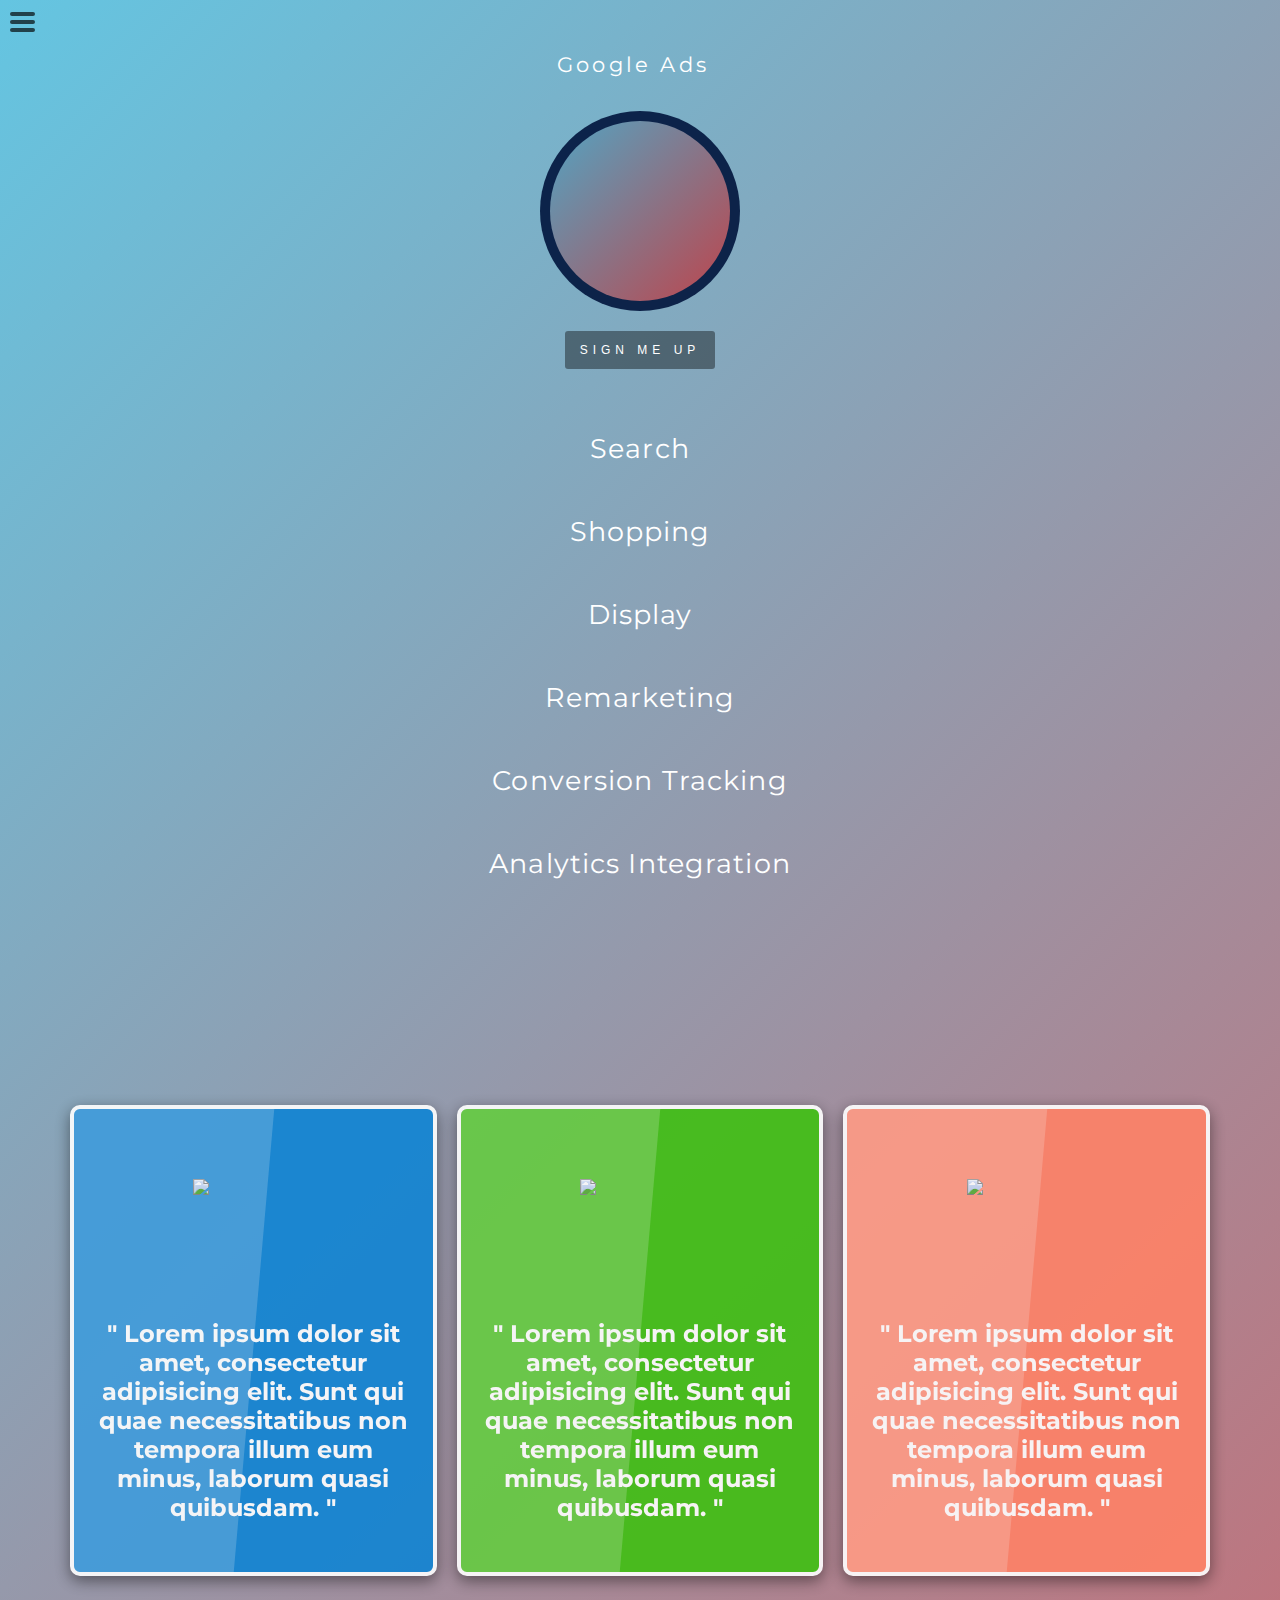
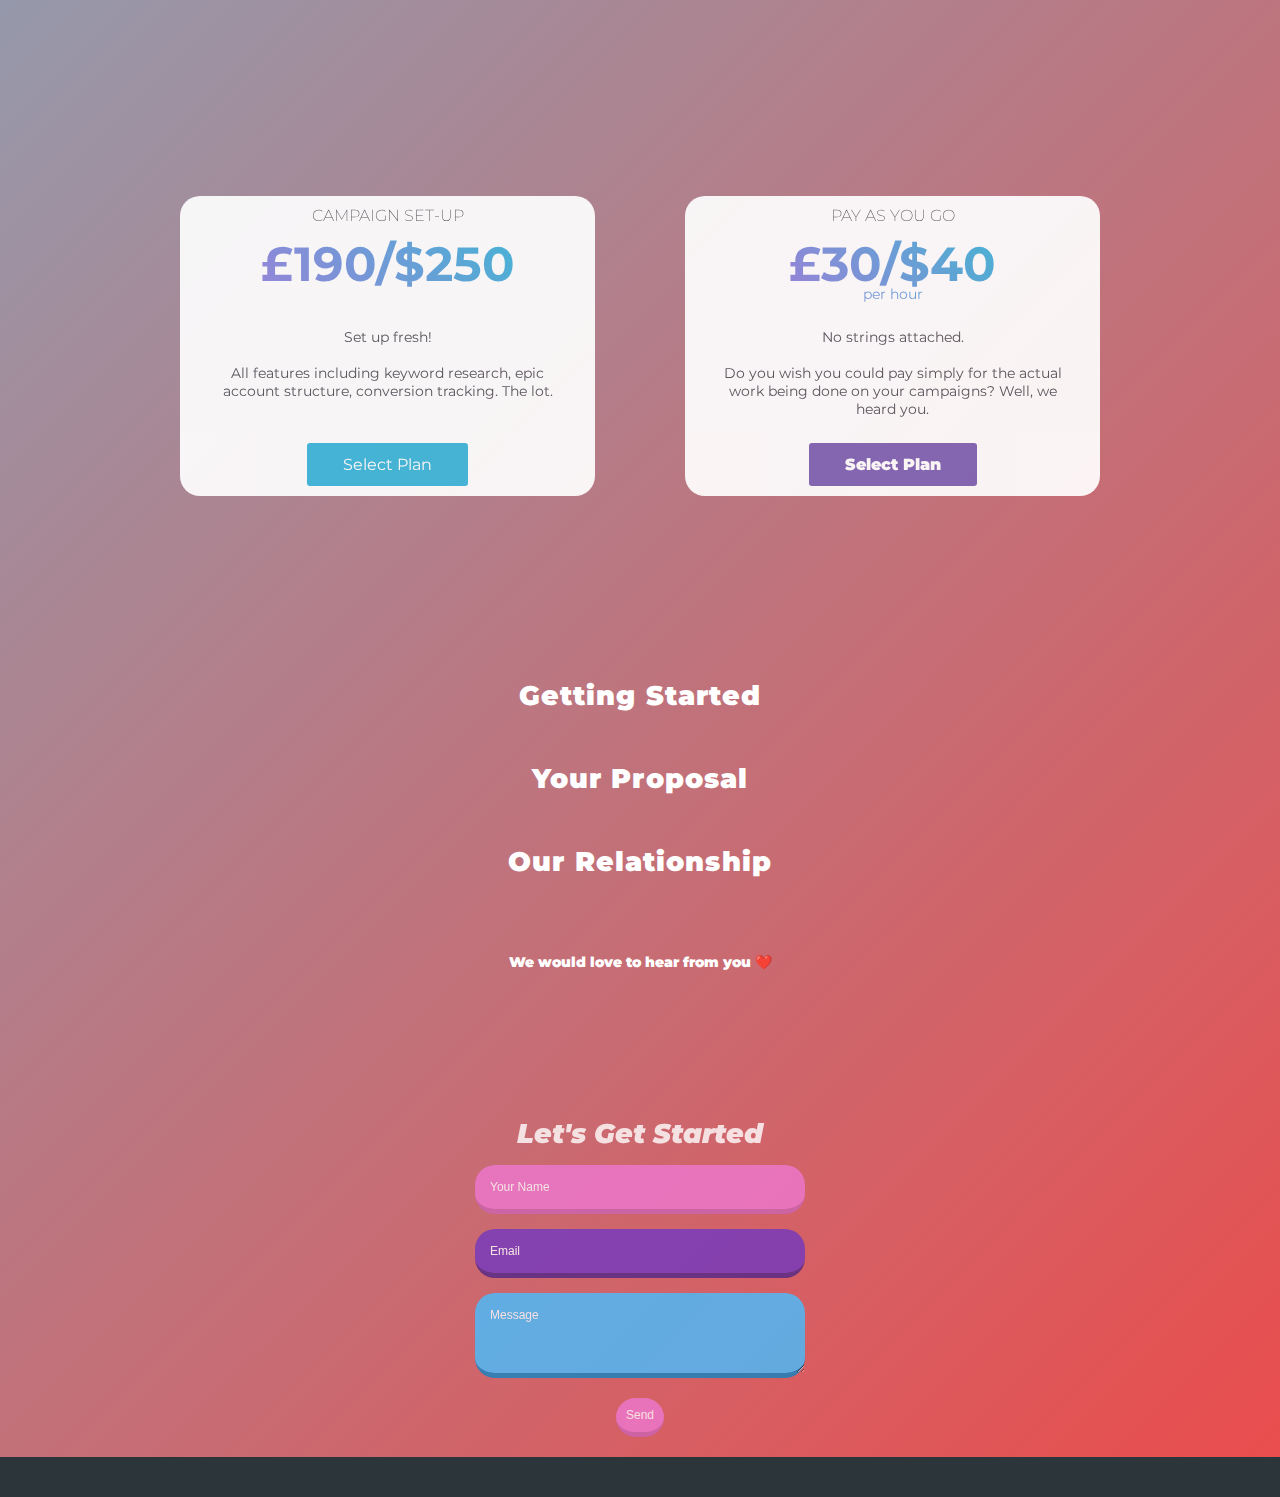
==== googleads.html @ cb69b0f0 "Add files via upload" ====
<!DOCTYPE html>
<html lang="en" >

<head>
  <meta charset="UTF-8">
  <title>Landing Ideas - Google Ads</title>
  
  
  
      <link rel="stylesheet" href="./style.css">

  
</head>

<body>

  <!DOCTYPE html>
<html>
  
<head>
  
  <div class="hero">
    
  </div>
  
  <div class="side_menu">
	<div class="burger_box">
		<div class="menu-icon-container">
			<a href="#" class="menu-icon js-menu_toggle closed">
				<span class="menu-icon_box">
					<span class="menu-icon_line menu-icon_line--1"></span>
					<span class="menu-icon_line menu-icon_line--2"></span>
					<span class="menu-icon_line menu-icon_line--3"></span>
				</span>
			</a>
		</div>
	</div>
	<div class="container">
		<h2 class="menu_title">MENU </h2>
		<ul class="list_load">
			<li class="list_item"><a href="https://codepen.io/JSPPC/full/pmRJZj">Home</a></li>
			<li class="list_item"><a href="https://codepen.io/JSPPC/full/MdYozv">Google</a></li>
			<li class="list_item"><a href="#">Bing</a></li>
			<li class="list_item"><a href="#">Youtube</a></li>
			<li class="list_item"><a href="#">Facebook</a></li>
      <li class="list_item"><a href="#">Instagram</a></li>
      <li class="list_item"><a href="#">*New* Landing Pages</a></li>	
		</ul>
	</div>
</div>
  
  
  
  
</head>
  
<body>
  
<!––Top typing Section––>
  
<div class="container">
 <a name="home"></a>
   <p>Google Ads <span class="typed-text"></span>
    <span class="cursor">&nbsp;          </span> </p>
</div>

<!––Ad Copy CSS––>
  

<div class="copybackground">
 <div class="headline1">
  <div class="headline2">
   <div class="displayurl">
    <div class="description">
    </div>
   </div>
  </div>
 </div>
</div>
 
         
<!––Sign Up Button/Anchor To Contact Form––>
        
<div class="signup">
 <a href="#formwrapper">Sign Me Up  </a>
</div>

          
<!––Services––>  
  
<br>
<br>
  
  <div class="group">
  <li class="icon icon-align-justify"> Search <i class="fa fa-chevron-down"></i></li>
  
  <div class="content">
  <p>Google Ads Search is the bread and butter of the Google advertising package.<br><br> In depth keyword research, custom bid management, captivating copy, ad extensions, audience observations and targeting all come as standard when creating a best in class search programme.<br><br> Search campaigns are there to catch your ideal would-be client at the moment they need you, to drive leads and revenue to your business.</p>
  </div>
</div>
  
  <div class="group">
   <li class="icon icon-shopping-cart"> Shopping <i class="fa fa-chevron-down"></i></li>
 
    <div class="content">
      <p>Google Shopping works from a data feed, getting your products out there and in front of your target audience right as they are looking for it.<br><br> The key to success here is proper data feed management and product page optimisation to make sure your best products are visible to those who would love to make a purchase.</p>
      </div>
  </div>
  
  <div class="group">
  <li class="icon icon-pencil"> Display <i class="fa fa-chevron-down"></i></li>
  
    <div class="content">
      <p>Display is an awesome way to build your brand awareness and warm up traffic.<br><br> Through advanced techniques we can put your ads in front of people actively searching for your services - as well as showing captivating, striking ads to those that otherwise may have gone with your competitor based on search alone.</p>
      </div>
  </div>
  
  <div class="group">
  <li class="icon icon-share"> Remarketing <i class="fa fa-chevron-down"></i></li>
    
    <div class="content">
 <p>Lorem ipsum dolor sit amet, consectetur adipisicing elit. Sunt qui quae necessitatibus non tempora illum eum minus, laborum quasi quibusdam. Lorem ipsum dolor sit amet, consectetur adipisicing elit. Sunt qui quae necessitatibus non tempora illum eum minus, laborum quasi quibusdam.</p>
      </div>
  </div>
  
  <div class="group">
  <li class="icon icon-phone"> Conversion Tracking <i class="fa fa-chevron-down"></i></li>
  
    <div class="content">
 <p>Lorem ipsum dolor sit amet, consectetur adipisicing elit. Sunt qui quae necessitatibus non tempora illum eum minus, laborum quasi quibusdam. Lorem ipsum dolor sit amet, consectetur adipisicing elit. Sunt qui quae necessitatibus non tempora illum eum minus, laborum quasi quibusdam.</p>
      </div>
  </div>
  
  <div class="group">
  <li class="icon icon-signal"> Analytics Integration <i class="fa fa-chevron-down"></i></li>
    
 <div class="content">
   <p>Lorem ipsum dolor sit amet, consectetur adipisicing elit. Sunt qui quae necessitatibus non tempora illum eum minus, laborum quasi quibusdam. Lorem ipsum dolor sit amet, consectetur adipisicing elit. Sunt qui quae necessitatibus non tempora illum eum minus, laborum quasi quibusdam.</p>
      </div>
  </div>
          
<!––Social Proof––>

 
  
  <div class="sproof">
    
  </div>
  
  
  
  
 <!––Testimonials––>

<div class="grid">
  <div class="mycard text-center">
    <div class="content">
      <div class="text">
        <p>Lorem Ipsum is simply dummy text of the printing and typesetting industry. Lorem Ipsum has been the industry's standard dummy text ever since the 1500s.</p>
      </div>
    </div>
    <div class="author">
      <div class="image">
        <img src="https://pbs.twimg.com/profile_images/1006836658577297408/lEUP3rr2_400x400.jpg" class="img-fluid">
      </div>
      <div class="details">
        <h2>" Lorem ipsum dolor sit amet, consectetur adipisicing elit. Sunt qui quae necessitatibus non tempora illum eum minus, laborum quasi quibusdam. "</h2>
      </div>
    </div>
  </div>
  <div class="mycard text-center">
    <div class="content">
      <div class="text">
        <p>Lorem Ipsum is simply dummy text of the printing and typesetting industry. Lorem Ipsum has been the industry's standard dummy text ever since the 1500s.</p>
      </div>
    </div>
    <div class="author">
      <div class="image">
        <img src="https://www.onthedotremovals.co.uk/wp-content/uploads/2014/01/Logo-On-The-Dot-Removals-smaller.png" class="img-fluid">
      </div>
      <div class="details">
        <h2>" Lorem ipsum dolor sit amet, consectetur adipisicing elit. Sunt qui quae necessitatibus non tempora illum eum minus, laborum quasi quibusdam. "</h2>
      </div>
    </div>
  </div>        
  <div class="mycard text-center">
    <div class="content">
      <div class="text">
        <p>Lorem Ipsum is simply dummy text of the printing and typesetting industry. Lorem Ipsum has been the industry's standard dummy text ever since the 1500s.</p>
      </div>
    </div>
    <div class="author">
      <div class="image">
        <img src="https://pbs.twimg.com/profile_images/378800000222258486/8491958a4a887715a35bd219f508addc_400x400.png" class="img-fluid">
      </div>
      <div class="details">
        <h2>" Lorem ipsum dolor sit amet, consectetur adipisicing elit. Sunt qui quae necessitatibus non tempora illum eum minus, laborum quasi quibusdam. "</h2>
      </div>
    </div>
  </div> 
</div> 
 

<!––Product––>  
  
  <div class="product">
    
    <div class="plans">
  <div class="box">
    <div class="title">Campaign Set-Up</div>
    <div class="price fancy-bg">
      £190/$250
    </div>
    <small <br> class="fancy-bg"></small>
    <ul class="features">
      <li><strong>Set up fresh!<br><br>All features including keyword research, epic account structure, conversion tracking. The lot.<br><br></strong></li> 
    </ul>
    <div>
      <a href="#" class="btn btn-default">Select Plan</a>
    </div>
  </div>
  <div class="box">
    <div class="title">PAY AS YOU GO</div>
    <div class="price fancy-bg">
      £30/$40
    </div>
    <small class="fancy-bg">per hour</small>
    <ul class="features">
      <li><strong>No strings attached.<br><br> Do you wish you could pay simply for the actual work being done on your campaigns? Well, we heard you.<strong></li>
    </ul>
    <div>
      <a href="#" class="btn btn-primary">Select Plan</a>
    </div>
  </div>
</div>

</div>
  
  
<div class="sumup"> 
  
  <br>
<br>
  
  <div class="group">
  <li class="icon icon-play"> Getting Started <i class="fa fa-chevron-down"></i></li>
  
  <div class="content">
  <p>Once we have said hello, we will get straight to work - if you have a campaign running already we perform a full audit and present our findings and ideas as a clean and easy to understand .pdf.</p>
  </div>
</div>
  
  <div class="group">
   <li class="icon icon-lightbulb"> Your Proposal <i class="fa fa-chevron-down"></i></li>
 
    <div class="content">
      <p>A proposal based on the amount of time needed to complete optimisations is made - and once agreed your campaign will get treated to a thorough make-over to bring everything in line with best practices and your advertising objectives.</p>
      </div>
  </div>
  
  <div class="group">
  <li class="icon icon-sun"> Our Relationship <i class="fa fa-chevron-down"></i></li>
  
    <div class="content">
      <p>Depending on your industry, and the complexity of the advertising, we will let you know how many hours each month is needed to keep things running like clockwork. This is often somewhere between 2 - 5 hours per month, but will of course vary depending on the scope of the campaigns, how broad the targeting is, and how much is being spent.<br><br> As this is a <i> pay as you go </i> service, you may ask us to spend more or less time as is desired, or tell us to stop altogether. No minimum termination notice is required, so you are free to make the flexible decisions we understand to be <strong> super important to any dynamic business!</strong>   </p>
      </div>
  </div>
  
  
  
  <br><br><b> <small> We would love to hear from you <span class ="hearted" <p> ❤️ <p> </span> </small> <b>
 
  </div>
  
  
  
  
  
  
          
<!––Contact Form––> 
  
  
         
  <div class="formwrapper">
    <a name="formwrapper"></a>  
    </div>
    <form class="form">
      <i class="getintouch icon-envelope">
         Let's Get Started <i class="contact icon-envelope">
      <input type="text" class="name field-in font" placeholder="Your Name"/>
      
      <input type="text" class="email field-in font" placeholder="Email"/>
      
      <textarea class="message field-in font" placeholder="Message"></textarea> 
      
      <button class="submit font" href="#home"> Send </button>
    </form> 
    </i>
      </i>
  </div> 
      
</body>
  
 <!––Footer––>
  
  <footer>
    
    <div class="footer">
      <span class="designby"> <!––Page Created By xxxxxx––> <span>
        <img url="https://upload.wikimedia.org/wikipedia/commons/thumb/c/c7/Google_Ads_logo.svg/822px-Google_Ads_logo.svg.png"</img> 
    </div>
        
         
    
  </div>
  
    

    
  </footer>
  <script src='https://cdnjs.cloudflare.com/ajax/libs/jquery/3.1.1/jquery.min.js'></script>

  

    <script  src="./script.js"></script>




</body>

</html>
---- style.css ----
/* Header Begin */
/* .hero {
  position: absolute;
  top: 0;
  left: 0;
  right: 0;
  height: 1600px;
  background: url("https://coolbackgrounds.io/images/backgrounds/index/sea-edge-79ab30e2.png");
  background-attachment: fixed;
  background-position: center;
  background-repeat: no-repeat;
  background-size: cover;
  opacity: 1;
  z-index: -100;
  
} */
@import url("https://fonts.googleapis.com/css?family=Montserrat");
@import url(//netdna.bootstrapcdn.com/font-awesome/3.2.1/css/font-awesome.css);
@import url("https://fonts.googleapis.com/css?family=Source+Sans+Pro:200,300,400");
.side_menu {
  -webkit-transition: all 300ms ease-in-out;
  transition: all 300ms ease-in-out;
  z-index: 1;
}

/* MENU CONTAINER ----- */
.side_menu {
  background: rgba(0, 20, 60, 0.9);
  border-radius: 0 0 20px 0;
  opacity: 0.7;
  font: montserrat;
  height: auto;
  left: -250px;
  position: fixed;
  top: 0;
  width: 250px;
}

.side_menu .container {
  padding: 0 1em;
}

/* HAMBURGER STYLES ----- */
.burger_box {
  display: block;
  float: right;
  margin-right: -45px;
}

.burger_box a.menu-icon {
  display: inline-block;
  float: none;
  height: 25px;
  padding: 10px;
  opacity: 0.95;
  width: 25px;
  border-radius: 0 0 20px;
  z-index: 100;
}

.burger_box a.menu-icon:hover {
  transform: rotate(360deg);
  -webkit-transition: all 300ms ease-in-out;
  transition: all 300ms ease-out;
}

.burger_box a.menu-icon.opened {
  opacity: 1;
}

.burger_box a.menu-icon.opened {
  background: transparent;
}

.burger_box .menu-icon_box {
  display: inline-block;
  height: 25px;
  position: relative;
  text-align: left;
  width: 25px;
}

.burger_box .menu-icon_line {
  background: black;
  border-radius: 2px;
  display: inline-block;
  height: 4px;
  position: absolute;
  width: 100%;
}

.burger_box .menu-icon_line--1 {
  top: 2px;
}

.burger_box .menu-icon_line--2 {
  top: 10px;
}

.burger_box .menu-icon_line--3 {
  top: 18px;
}

.burger_box .menu-icon_line--1 {
  transition: top 200ms 250ms, transform 200ms;
  -webkit-transition: top 200ms 250ms, -webkit-transform 200ms;
}

.burger_box .menu-icon_line--2 {
  transition: opacity 0ms 300ms;
  -webkit-transition: opacity 0ms 300ms;
}

.burger_box .menu-icon_line--3 {
  transition: top 100ms 300ms, transform 200ms;
  -webkit-transition: top 100ms 300ms, -webkit-transform 200ms;
}

.burger_box .menu-icon.opened .menu-icon_box {
  transform: scale3d(0.9, 0.9, 0.9);
  -webkit-transform: scale3d(0.9, 0.9, 0.9);
}

.burger_box .menu-icon.opened .menu-icon_line {
  background: black;
  top: 10px;
}

.burger_box .menu-icon.opened .menu-icon_line--1 {
  transform: rotate3d(0, 0, 1, 45deg);
  -webkit-transform: rotate3d(0, 0, 1, 45deg);
  transition: top 100ms, transform 200ms 250ms;
  -webkit-transition: top 100ms, -webkit-transform 200ms 250ms;
}

.burger_box .menu-icon.opened .menu-icon_line--2 {
  opacity: 0;
  transition: opacity 200ms;
  -webkit-transition: opacity 200ms;
}

.burger_box .menu-icon.opened .menu-icon_line--3 {
  transform: rotate3d(0, 0, 1, -45deg);
  -webkit-transform: rotate3d(0, 0, 1, -45deg);
  transition: top 200ms, transform 200ms 250ms;
  -webkit-transition: top 200ms, -webkit-transform 200ms 250ms;
}

/* STAGGER LIST ----- */
.list_load {
  display: none;
  list-style: none;
  padding: 0;
}

.list_item {
  margin-left: -20px;
  opacity: 0;
  -webkit-transition: all 200ms ease-in-out;
  transition: all 200ms ease-in-out;
}

.list_item a {
  color: white;
  display: block;
  padding: 5px 10px;
  text-decoration: none;
}

.list_item a:hover {
  background: rgba(255, 255, 255, 0.2);
  opacity: 1;
}

.clientlogin {
  position: absolute;
  top: 15px;
  right: 30px;
  font-size: 15px;
}

a {
  text-decoration: none;
}

/* Header End */
body {
  background: linear-gradient(135deg, #49ddff -20%, #ea4d4d 100%);
  background-repeat: no-repeat;
  padding: 15px 0;
  font-family: 'Montserrat', sans-serif;
  color: white;
}

/* Top typing Section */
.container p {
  font-size: 1.3rem;
  height: 150px;
  padding: 0.5rem;
  font-weight: normal;
  letter-spacing: 0.2rem;
  text-align: center;
}

.container p span.typed-text {
  font-weight: bold;
  color: rgba(0, 20, 60, 0.9);
}

.container p span.cursor {
  display: inline-block;
  margin-left: 0.1rem;
  width: 3px;
  animation: blink 1s infinite;
}

.container p span.cursor.typing {
  animation: none;
}

@keyframes blink {
  0% {
    background-color: rgba(0, 20, 60, 0.9);
  }
  49% {
    background-color: rgba(0, 20, 60, 0.9);
  }
  50% {
    background-color: transparent;
  }
  99% {
    background-color: transparent;
  }
  100% {
    background-color: rgba(0, 20, 60, 0.9);
  }
}
/* Ad Copy CSS */
.copybackground {
  position: relative;
  background: rgba(0, 20, 60, 0.9);
  border-radius: 800px;
  width: 200px;
  height: 200px;
  margin-left: auto;
  margin-right: auto;
  top: -120px;
}
.copybackground:before {
  position: absolute;
  border-radius: 800px;
  content: '';
  opacity: 0.8;
  width: 180px;
  height: 180px;
  top: 10px;
  left: 10px;
  background: linear-gradient(135deg, #49ddff -20%, #ea4d4d 100%);
}

.arrowstem:before {
  position: absolute;
  content: '';
  width: 116px;
  height: 9px;
  background: #00143c;
  top: 130px;
  left: -22px;
  transform: rotate(-27deg);
}

.arrowhead {
  position: absolute;
  border-top: 30px solid transparent;
  border-bottom: 20px solid transparent;
  border-right: 37px solid #00143c;
  top: 85px;
  left: 52px;
  transform: rotate(35deg);
}

.uptrend {
  width: 80px;
  height: 100px;
  border-style: solid;
  border-width: 0 0 0 10px;
  border-color: transparent transparent transparent #00143c;
  border-radius: 100px 0 0 0;
  position: absolute;
  top: -110px;
  left: 5px;
  transform: scaleX(-1);
  transform: rotate(174deg);
}

/* Sign Up Button/Anchor To Contact Form */
.signup {
  position: relative;
  width: 150px;
  margin-top: -100px;
  margin-left: auto;
  margin-right: auto;
  font-size: 12px;
  font-family: 'Roboto', sans-serif;
  color: #FFF;
  text-transform: uppercase;
  text-align: center;
  letter-spacing: 5px;
  background: rgba(0, 0, 0, 0.4);
  padding: 12px 0;
  transition: all .5s ease;
  border-radius: 3px;
  cursor: pointer;
}
.signup a {
  text-decoration: none;
  color: #FFF;
}

.is-active {
  box-shadow: 0 20px 5px -10px rgba(0, 0, 0, 0.4);
  transform: translateY(-1px);
}

/* Services */
.icon {
  font-size: 27px;
  letter-spacing: 0.07rem;
  display: table;
  margin: 0 auto;
  padding: 25px;
  max-width: 320px;
  overflow: hidden;
  transition: all 0.2s ease-in-out 0s;
  cursor: pointer;
}

li:hover {
  color: rgba(0, 20, 60, 0.9);
  cursor: pointer;
}

.content {
  display: none;
  margin: 0 auto;
  width: 82%;
  text-align: center;
  font-size: 18px;
  font-family: 'Montserrat', sans-serif;
}

.innybutton {
  background-image: linear-gradient(135deg, #49ddff -20%, #ea4d4d 100%);
  position: relative;
  padding: 3px;
  display: inline-block;
  border-radius: 7px;
  opacity: 0.7;
}
.innybutton span {
  display: inline-block;
  background: #00143c;
  color: white;
  text-transform: uppercase;
  padding: 0.6rem 1.2rem;
  border-radius: 5px;
  font-weight: 200;
  font-size: 1rem;
}

.innybutton:hover {
  -webkit-transition: all 2000ms ease-in-out;
  transition: all 2000ms ease-in-out;
  background-image: linear-gradient(135deg, #49ddff -20%, #ea4d4d 100%);
  opacity: 1;
}

/* Social Proof */
.sproof {
  position: absolute;
  left: 0;
  right: 0;
  height: 360px;
  padding: 250px auto;
  background: url("http://pluspng.com/img-png/google-png-hd-google-wallpaper-desktop-background-3840.png");
  background-attachment: fixed;
  background-position: center;
  background-repeat: no-repeat;
  background-size: cover;
  opacity: 0;
}

/* Testimonials */
.grid {
  display: grid;
  grid-template-columns: repeat(auto-fill, minmax(300px, 1fr));
  grid-gap: 20px;
  align-items: center;
  width: 100%;
  margin: 200px auto;
}

@media (min-width: 576px) and (max-width: 767.98px) {
  .grid {
    width: 540px;
  }
}
@media (min-width: 768px) and (max-width: 991.98px) {
  .grid {
    width: 720px;
  }
}
@media (min-width: 992px) {
  .grid {
    width: 960px;
  }
}
@media (min-width: 1200px) {
  .grid {
    width: 1140px;
  }
}
.mycard {
  position: relative;
  height: auto;
  padding: 50px 20px;
  background: #ff0;
  opacity: 0.9;
  border-radius: 10px;
  border: 4px solid #fff;
  box-shadow: 0 5px 15px rgba(0, 0, 0, 0.5);
  animation: animate 30s linear infinite reverse;
  overflow: hidden;
}

.mycard:before {
  content: "";
  position: absolute;
  top: 0;
  left: -50%;
  width: 100%;
  height: 100%;
  transform: skewx(-5deg);
  background: rgba(255, 255, 255, 0.2);
}

.mycard:hover {
  opacity: 0.95;
}

.mycard:nth-child(1) {
  background: #0f84d4 url(https://www.transparenttextures.com/patterns/diagmonds.png);
}

.mycard:nth-child(2) {
  background: #3fc012 url(https://www.transparenttextures.com/patterns/diagmonds.png);
}

.mycard:nth-child(3) {
  background: #FF8267 url(https://www.transparenttextures.com/patterns/diagmonds.png);
}

@keyframes animate {
  0% {
    background-position: 0 0;
  }
  100% {
    background-position: 0 -196px;
  }
}
.mycard .image {
  position: relative;
  width: 120px;
  height: 120px;
  margin: 20px auto;
  overflow: hidden;
  z-index: 1;
}

.mycard .image img {
  width: 100%;
  height: auto;
}

.mycard .text {
  position: relative;
  color: #fff;
  font-size: 18px;
  padding-top: 50px;
}

.mycard .text::before {
  content: "\f10d";
  position: absolute;
  top: -30px;
  left: 50%;
  font-family: FontAwesome;
  font-size: 60px;
  color: rgba(255, 255, 255, 0.5);
  transform: translatex(-50%);
}

.mycard .details {
  text-align: center;
}

.mycard .details h2 {
  position: relative;
  color: #fff;
  margin: 0;
  padding: 0;
  font-size: 24px;
  z-index: 1;
}

.mycard .details h2 span {
  font-size: 20px;
}

/* Product */
.plans {
  display: grid;
  grid-template-columns: repeat(auto-fill, minmax(300px, 1fr));
  grid-gap: 50px;
  align-items: center;
  width: 100%;
  margin: auto auto;
}

@media (min-width: 576px) and (max-width: 767.98px) {
  .plans {
    width: 540px;
  }
}
@media (min-width: 768px) and (max-width: 991.98px) {
  .plans {
    width: 720px;
  }
}
@media (min-width: 992px) {
  .plans {
    width: 960px;
  }
}
.box {
  margin: 20px;
  opacity: 0.92;
  background-color: #fff;
  padding: 10px 2%;
  text-align: center;
  width: auto;
  border-radius: 20px;
}

.box:hover {
  opacity: 1;
  cursor: pointer;
}

.title {
  display: block;
  text-transform: uppercase;
  font-size: 16px;
  margin-bottom: 10px;
  color: #53535b;
  font-weight: 200;
}

.price {
  font-size: 48px;
  font-weight: bold;
  display: inline-block;
}

small {
  font-size: 14px;
  display: block;
  margin-top: -8px;
}

.fancy-bg {
  color: #6c9cdd;
  -webkit-text-fill-color: transparent;
  background-image: -webkit-linear-gradient(40deg, #9385de, #3fb7db);
  background-image: -webkit-linear-gradient(transparent, transparent), linear-gradient(50deg, #9385de, #3fb7db);
  -webkit-background-clip: text;
}

.features {
  list-style: none;
  margin: 20px 0;
  padding: 0;
  font-size: 14px;
}

.features li {
  color: #7c8a95;
  font-weight: 200;
  padding: 5px 15px;
}

.features strong {
  color: #53535b;
  font-weight: normal;
}

.btn {
  padding: 12px 36px;
  border-radius: 3px;
  text-decoration: none;
  display: inline-block;
  color: #fff;
}

.btn-default {
  background-color: #3db8db;
}

.btn-primary {
  background-color: #7f64b5;
}

.sumup {
  text-align: center;
  width: auto;
  padding: 30px 30px;
  font-size: 24px;
}

.hearted:hover {
  font-size: 40px;
  cursor: pointer;
  transition: 8s;
}

/* Contact Form */
.formwrapper {
  position: relative;
  height: 100px;
  margin-left: auto;
  margin-right: auto;
}

#formwrapper {
  position: relative;
  top: 100px;
  margin-left: auto;
  margin-right: auto;
}

.font {
  font-size: 12px;
  font-family: Helvetica, sans-serif;
  color: white;
  text-decoration: none;
}

.form {
  text-align: center;
  -webkit-animation: bounce 1.5s infinite;
  -moz-animation: bounce 1.5s infinite;
  animation: bounce 1.5s infinite;
}

.getintouch {
  font-size: 27px;
  opacity: 0.8;
}

.field-in {
  display: block;
  margin: 15px auto;
  padding: 15px;
  border-radius: 20px;
  border: none;
  width: 300px;
  -webkit-transition: all 0.5s ease 0s;
  -moz-transition: all 0.5s ease 0s;
  transition: all 0.5s ease 0s;
}

.name {
  background-color: #EE78D1;
  border-bottom: 5px solid #CB64B2;
}

.name:hover {
  background-color: #db5e98;
  border-bottom: 5px solid #c44681;
}

.name:focus, .email:focus, .message:focus {
  outline: none;
  padding: 15px;
}

.email {
  background-color: #7239C1;
  border-bottom: 5px solid #502789;
}

.email:hover {
  background-color: #5d23af;
  border-bottom: 5px solid #342e8c;
}

.message {
  background-color: #47beff;
  border-bottom: 5px solid #1185C3;
  overflow: hidden;
  height: 50px;
}

.message:hover {
  background-color: #25adf7;
  border-bottom: 5px solid #1477ad;
  height: 150px;
}

.submit {
  border-radius: 20px;
  padding: 10px;
  background-color: #EE78D1;
  border: none;
  border-bottom: 5px solid #CB64B2;
  -webkit-transition: all 0.5s ease 0s;
  -moz-transition: all 0.5s ease 0s;
  transition: all 0.5s ease 0s;
  text-decoration: none;
}

.submit:hover {
  -webkit-transform: translate(0, 4px);
  border-bottom: 2px solid #CB64B2;
  box-shadow: inset 0px 0px 10px 10px #CF5DB2;
  cursor: pointer;
  text-decoration: none;
}

::-webkit-input-placeholder {
  color: white;
}

:-moz-placeholder {
  color: white;
}

::-moz-placeholder {
  color: white;
}

:-ms-input-placeholder {
  color: white;
}

@-webkit-keyframes bounce {
  50% {
    -webkit-transform: translate(0, 8px);
  }
}
@-moz-keyframes bounce {
  50% {
    -moz-transform: translate(0, 8px);
  }
}
@keyframes bounce {
  50% {
    transform: translate(0, 8px);
  }
}
/* Footer */
.footer {
  position: absolute;
  left: 0;
  right: 0;
  height: 40px;
  background: #2C3539;
  margin-top: 20px;
}

.designby {
  font-family: 'Montserrat', sans-serif;
  color: white;
  font-size: 12px;
  display: flex;
  margin-left: 3%;
  margin-top: 1%;
}
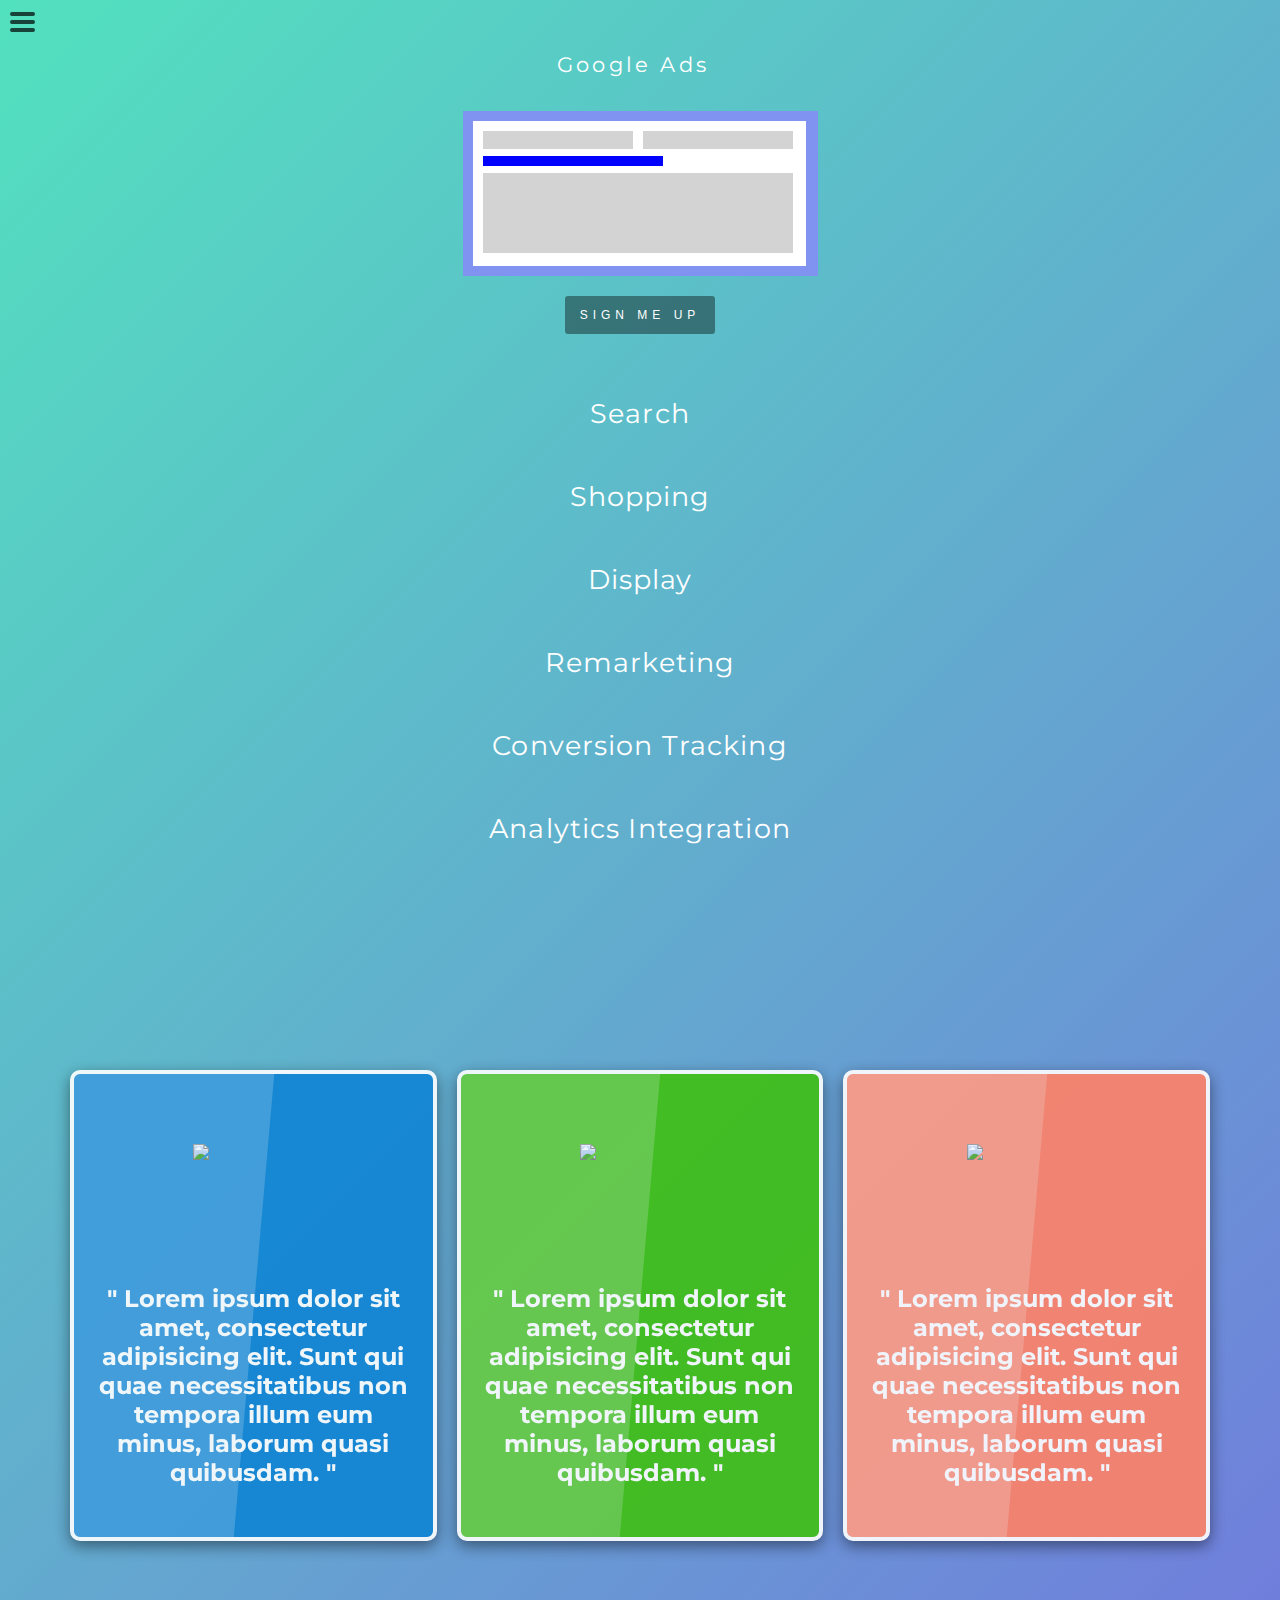
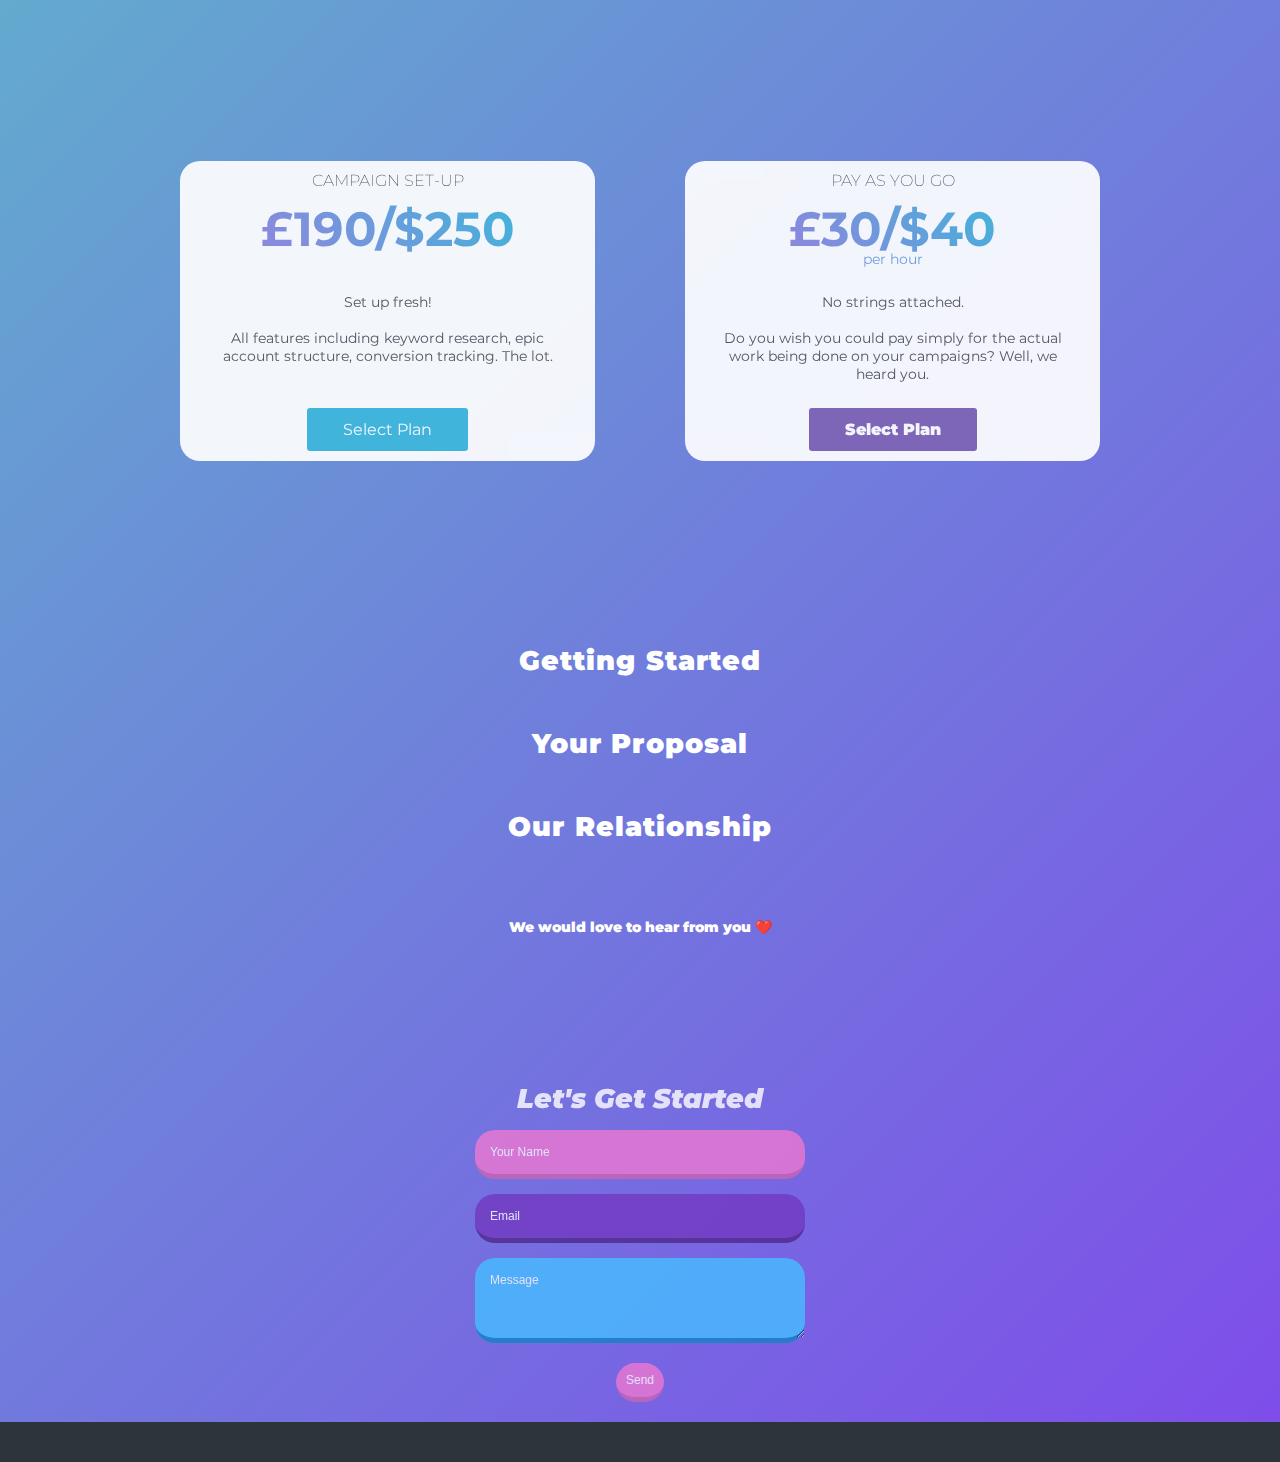
==== commit b4ad77a7: "Update googleads.html" ====
--- a/googleads.html
+++ b/googleads.html
@@ -1,5 +1,6 @@
 <!DOCTYPE html>
 <html lang="en" >
+<link rel="stylesheet" href="googlestyle.css">
 
 <head>
   <meta charset="UTF-8">
--- a/style.css
+++ b/style.css
@@ -1,10 +1,13 @@
 /* Header Begin */
-/* .hero {
+@import url("https://fonts.googleapis.com/css?family=Montserrat");
+@import url(//netdna.bootstrapcdn.com/font-awesome/3.2.1/css/font-awesome.css);
+@import url("https://fonts.googleapis.com/css?family=Source+Sans+Pro:200,300,400");
+.hero {
   position: absolute;
   top: 0;
   left: 0;
   right: 0;
-  height: 1600px;
+  height: 2200px;
   background: url("https://coolbackgrounds.io/images/backgrounds/index/sea-edge-79ab30e2.png");
   background-attachment: fixed;
   background-position: center;
@@ -12,11 +15,8 @@
   background-size: cover;
   opacity: 1;
   z-index: -100;
-  
-} */
-@import url("https://fonts.googleapis.com/css?family=Montserrat");
-@import url(//netdna.bootstrapcdn.com/font-awesome/3.2.1/css/font-awesome.css);
-@import url("https://fonts.googleapis.com/css?family=Source+Sans+Pro:200,300,400");
+}
+
 .side_menu {
   -webkit-transition: all 300ms ease-in-out;
   transition: all 300ms ease-in-out;
@@ -58,18 +58,13 @@
   z-index: 100;
 }
 
-.burger_box a.menu-icon:hover {
-  transform: rotate(360deg);
-  -webkit-transition: all 300ms ease-in-out;
-  transition: all 300ms ease-out;
-}
-
+.burger_box a.menu-icon:hover,
 .burger_box a.menu-icon.opened {
   opacity: 1;
 }
 
 .burger_box a.menu-icon.opened {
-  background: transparent;
+  background: rgba(0, 20, 60, 0.9);
 }
 
 .burger_box .menu-icon_box {
@@ -122,7 +117,7 @@
 }
 
 .burger_box .menu-icon.opened .menu-icon_line {
-  background: black;
+  background: white;
   top: 10px;
 }
 
@@ -172,20 +167,9 @@
   opacity: 1;
 }
 
-.clientlogin {
-  position: absolute;
-  top: 15px;
-  right: 30px;
-  font-size: 15px;
-}
-
-a {
-  text-decoration: none;
-}
-
 /* Header End */
 body {
-  background: linear-gradient(135deg, #49ddff -20%, #ea4d4d 100%);
+  background: linear-gradient(135deg, #49ffb6 -20%, #7f4dea 100%);
   background-repeat: no-repeat;
   padding: 15px 0;
   font-family: 'Montserrat', sans-serif;
@@ -238,59 +222,61 @@
 /* Ad Copy CSS */
 .copybackground {
   position: relative;
-  background: rgba(0, 20, 60, 0.9);
-  border-radius: 800px;
-  width: 200px;
-  height: 200px;
+  background: #8093F1;
+  width: 355px;
+  height: 165px;
   margin-left: auto;
   margin-right: auto;
   top: -120px;
 }
 .copybackground:before {
   position: absolute;
-  border-radius: 800px;
   content: '';
-  opacity: 0.8;
-  width: 180px;
-  height: 180px;
+  width: 333px;
+  height: 145px;
+  background: white;
   top: 10px;
   left: 10px;
-  background: linear-gradient(135deg, #49ddff -20%, #ea4d4d 100%);
-}
-
-.arrowstem:before {
+}
+
+.headline1:before {
   position: absolute;
   content: '';
-  width: 116px;
-  height: 9px;
-  background: #00143c;
-  top: 130px;
-  left: -22px;
-  transform: rotate(-27deg);
-}
-
-.arrowhead {
-  position: absolute;
-  border-top: 30px solid transparent;
-  border-bottom: 20px solid transparent;
-  border-right: 37px solid #00143c;
-  top: 85px;
-  left: 52px;
-  transform: rotate(35deg);
-}
-
-.uptrend {
-  width: 80px;
-  height: 100px;
-  border-style: solid;
-  border-width: 0 0 0 10px;
-  border-color: transparent transparent transparent #00143c;
-  border-radius: 100px 0 0 0;
-  position: absolute;
-  top: -110px;
-  left: 5px;
-  transform: scaleX(-1);
-  transform: rotate(174deg);
+  width: 150px;
+  height: 18px;
+  background: lightgray;
+  top: 20px;
+  left: 20px;
+}
+
+.headline2:before {
+  position: absolute;
+  content: '';
+  width: 150px;
+  height: 18px;
+  background: lightgray;
+  top: 20px;
+  left: 180px;
+}
+
+.displayurl:before {
+  position: absolute;
+  content: '';
+  width: 180px;
+  height: 10px;
+  background: blue;
+  top: 45px;
+  left: 20px;
+}
+
+.description:before {
+  position: absolute;
+  content: '';
+  width: 310px;
+  height: 80px;
+  background: lightgrey;
+  top: 62px;
+  left: 20px;
 }
 
 /* Sign Up Button/Anchor To Contact Form */
@@ -349,32 +335,6 @@
   font-family: 'Montserrat', sans-serif;
 }
 
-.innybutton {
-  background-image: linear-gradient(135deg, #49ddff -20%, #ea4d4d 100%);
-  position: relative;
-  padding: 3px;
-  display: inline-block;
-  border-radius: 7px;
-  opacity: 0.7;
-}
-.innybutton span {
-  display: inline-block;
-  background: #00143c;
-  color: white;
-  text-transform: uppercase;
-  padding: 0.6rem 1.2rem;
-  border-radius: 5px;
-  font-weight: 200;
-  font-size: 1rem;
-}
-
-.innybutton:hover {
-  -webkit-transition: all 2000ms ease-in-out;
-  transition: all 2000ms ease-in-out;
-  background-image: linear-gradient(135deg, #49ddff -20%, #ea4d4d 100%);
-  opacity: 1;
-}
-
 /* Social Proof */
 .sproof {
   position: absolute;
@@ -387,7 +347,7 @@
   background-position: center;
   background-repeat: no-repeat;
   background-size: cover;
-  opacity: 0;
+  opacity: 0.5;
 }
 
 /* Testimonials */
@@ -781,8 +741,7 @@
 .designby {
   font-family: 'Montserrat', sans-serif;
   color: white;
-  font-size: 12px;
   display: flex;
-  margin-left: 3%;
+  margin-left: 10%;
   margin-top: 1%;
 }
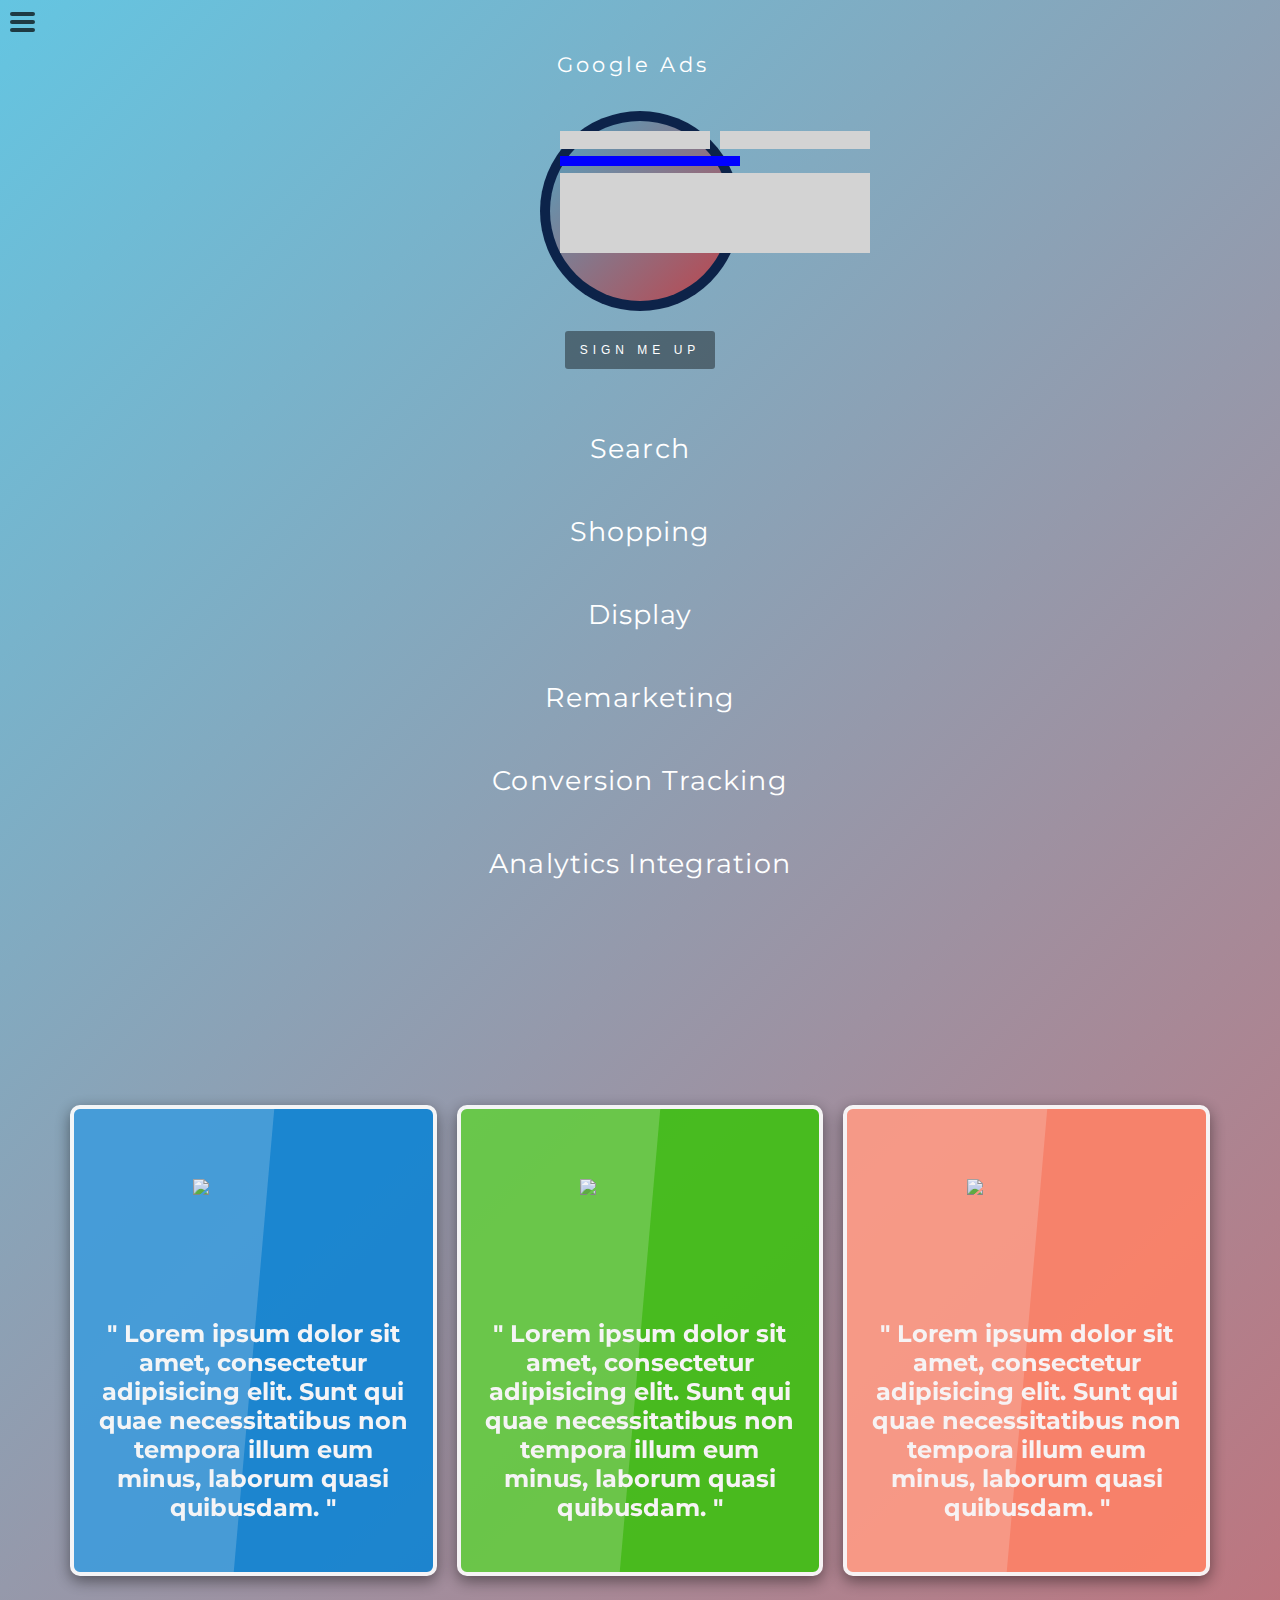
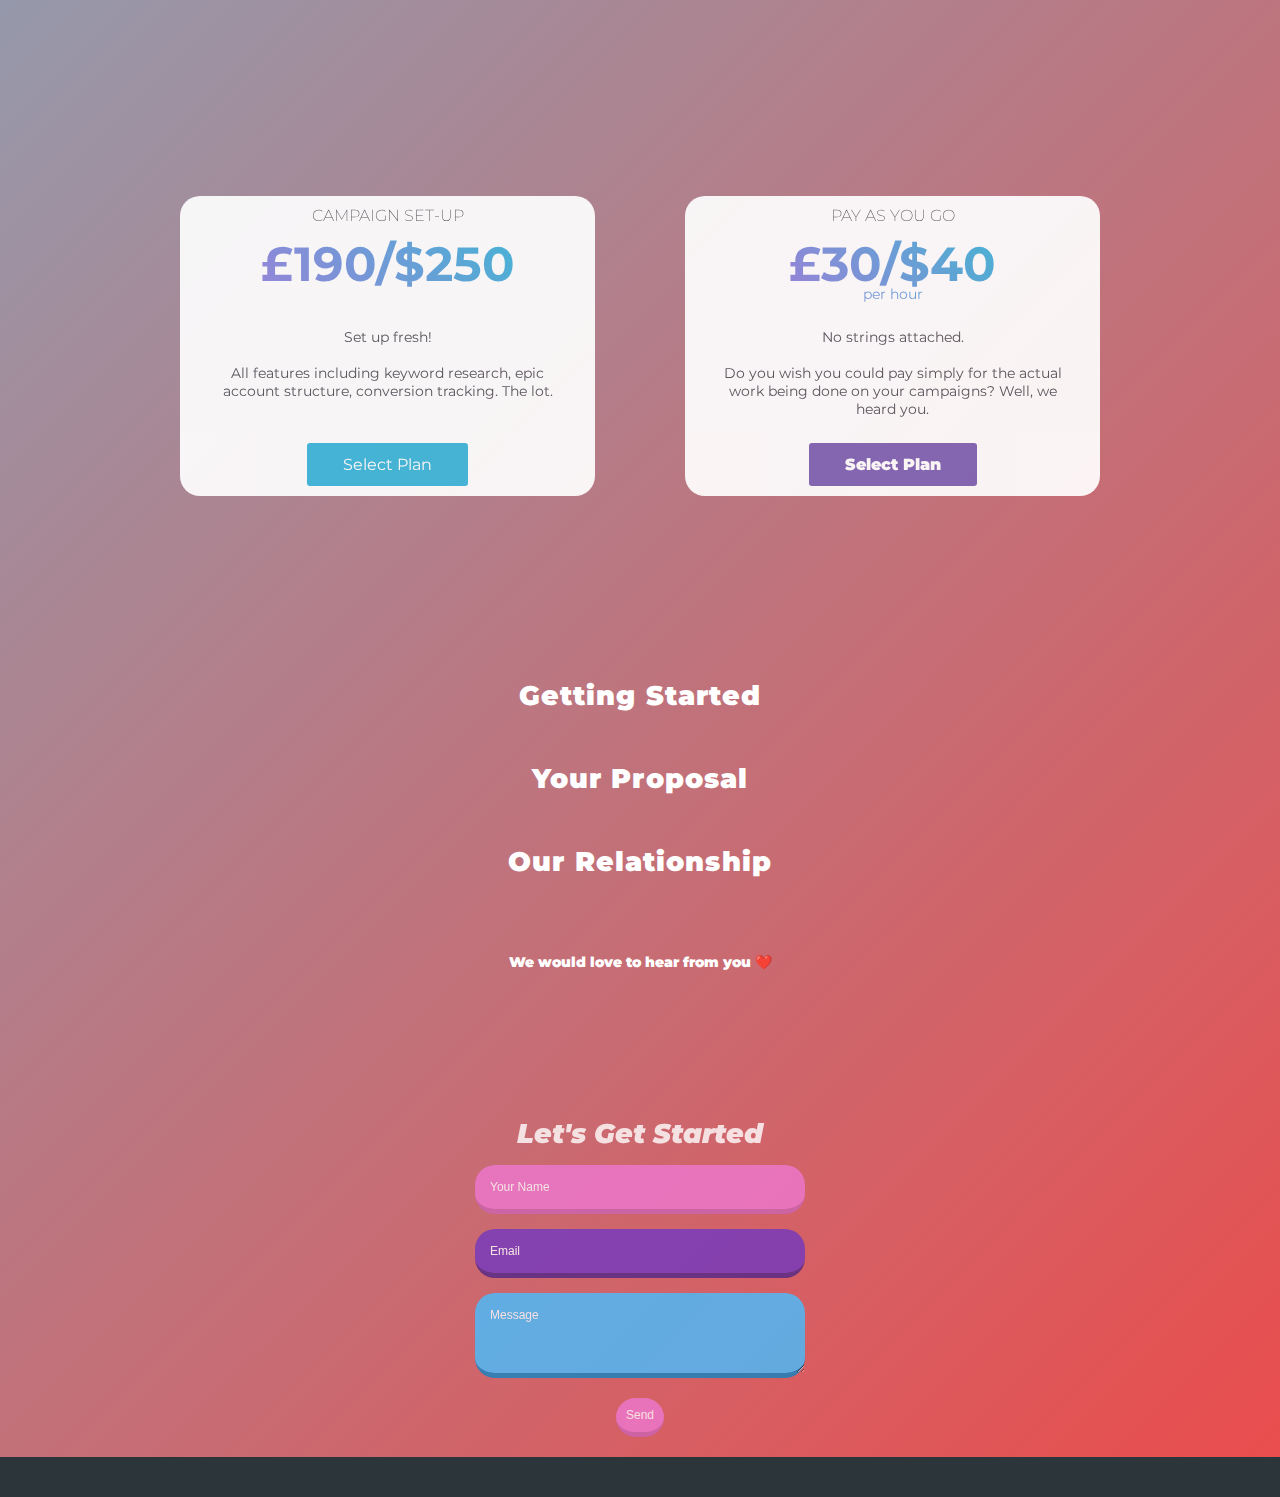
==== commit 4411ec22: "Update googleads.html" ====
--- a/googleads.html
+++ b/googleads.html
@@ -1,6 +1,6 @@
 <!DOCTYPE html>
 <html lang="en" >
-<link rel="stylesheet" href="googlestyle.css">
+<link rel="stylesheet" href="googlestyle.css"/>
 
 <head>
   <meta charset="UTF-8">
--- a/googlestyle.css
+++ b/googlestyle.css
@@ -0,0 +1,747 @@
+/* Header Begin */
+@import url("https://fonts.googleapis.com/css?family=Montserrat");
+@import url(//netdna.bootstrapcdn.com/font-awesome/3.2.1/css/font-awesome.css);
+@import url("https://fonts.googleapis.com/css?family=Source+Sans+Pro:200,300,400");
+.hero {
+  position: absolute;
+  top: 0;
+  left: 0;
+  right: 0;
+  height: 2200px;
+  background: url("https://coolbackgrounds.io/images/backgrounds/index/sea-edge-79ab30e2.png");
+  background-attachment: fixed;
+  background-position: center;
+  background-repeat: no-repeat;
+  background-size: cover;
+  opacity: 1;
+  z-index: -100;
+}
+
+.side_menu {
+  -webkit-transition: all 300ms ease-in-out;
+  transition: all 300ms ease-in-out;
+  z-index: 1;
+}
+
+/* MENU CONTAINER ----- */
+.side_menu {
+  background: rgba(0, 20, 60, 0.9);
+  border-radius: 0 0 20px 0;
+  opacity: 0.7;
+  font: montserrat;
+  height: auto;
+  left: -250px;
+  position: fixed;
+  top: 0;
+  width: 250px;
+}
+
+.side_menu .container {
+  padding: 0 1em;
+}
+
+/* HAMBURGER STYLES ----- */
+.burger_box {
+  display: block;
+  float: right;
+  margin-right: -45px;
+}
+
+.burger_box a.menu-icon {
+  display: inline-block;
+  float: none;
+  height: 25px;
+  padding: 10px;
+  opacity: 0.95;
+  width: 25px;
+  border-radius: 0 0 20px;
+  z-index: 100;
+}
+
+.burger_box a.menu-icon:hover,
+.burger_box a.menu-icon.opened {
+  opacity: 1;
+}
+
+.burger_box a.menu-icon.opened {
+  background: rgba(0, 20, 60, 0.9);
+}
+
+.burger_box .menu-icon_box {
+  display: inline-block;
+  height: 25px;
+  position: relative;
+  text-align: left;
+  width: 25px;
+}
+
+.burger_box .menu-icon_line {
+  background: black;
+  border-radius: 2px;
+  display: inline-block;
+  height: 4px;
+  position: absolute;
+  width: 100%;
+}
+
+.burger_box .menu-icon_line--1 {
+  top: 2px;
+}
+
+.burger_box .menu-icon_line--2 {
+  top: 10px;
+}
+
+.burger_box .menu-icon_line--3 {
+  top: 18px;
+}
+
+.burger_box .menu-icon_line--1 {
+  transition: top 200ms 250ms, transform 200ms;
+  -webkit-transition: top 200ms 250ms, -webkit-transform 200ms;
+}
+
+.burger_box .menu-icon_line--2 {
+  transition: opacity 0ms 300ms;
+  -webkit-transition: opacity 0ms 300ms;
+}
+
+.burger_box .menu-icon_line--3 {
+  transition: top 100ms 300ms, transform 200ms;
+  -webkit-transition: top 100ms 300ms, -webkit-transform 200ms;
+}
+
+.burger_box .menu-icon.opened .menu-icon_box {
+  transform: scale3d(0.9, 0.9, 0.9);
+  -webkit-transform: scale3d(0.9, 0.9, 0.9);
+}
+
+.burger_box .menu-icon.opened .menu-icon_line {
+  background: white;
+  top: 10px;
+}
+
+.burger_box .menu-icon.opened .menu-icon_line--1 {
+  transform: rotate3d(0, 0, 1, 45deg);
+  -webkit-transform: rotate3d(0, 0, 1, 45deg);
+  transition: top 100ms, transform 200ms 250ms;
+  -webkit-transition: top 100ms, -webkit-transform 200ms 250ms;
+}
+
+.burger_box .menu-icon.opened .menu-icon_line--2 {
+  opacity: 0;
+  transition: opacity 200ms;
+  -webkit-transition: opacity 200ms;
+}
+
+.burger_box .menu-icon.opened .menu-icon_line--3 {
+  transform: rotate3d(0, 0, 1, -45deg);
+  -webkit-transform: rotate3d(0, 0, 1, -45deg);
+  transition: top 200ms, transform 200ms 250ms;
+  -webkit-transition: top 200ms, -webkit-transform 200ms 250ms;
+}
+
+/* STAGGER LIST ----- */
+.list_load {
+  display: none;
+  list-style: none;
+  padding: 0;
+}
+
+.list_item {
+  margin-left: -20px;
+  opacity: 0;
+  -webkit-transition: all 200ms ease-in-out;
+  transition: all 200ms ease-in-out;
+}
+
+.list_item a {
+  color: white;
+  display: block;
+  padding: 5px 10px;
+  text-decoration: none;
+}
+
+.list_item a:hover {
+  background: rgba(255, 255, 255, 0.2);
+  opacity: 1;
+}
+
+/* Header End */
+body {
+  background: linear-gradient(135deg, #49ffb6 -20%, #7f4dea 100%);
+  background-repeat: no-repeat;
+  padding: 15px 0;
+  font-family: 'Montserrat', sans-serif;
+  color: white;
+}
+
+/* Top typing Section */
+.container p {
+  font-size: 1.3rem;
+  height: 150px;
+  padding: 0.5rem;
+  font-weight: normal;
+  letter-spacing: 0.2rem;
+  text-align: center;
+}
+
+.container p span.typed-text {
+  font-weight: bold;
+  color: rgba(0, 20, 60, 0.9);
+}
+
+.container p span.cursor {
+  display: inline-block;
+  margin-left: 0.1rem;
+  width: 3px;
+  animation: blink 1s infinite;
+}
+
+.container p span.cursor.typing {
+  animation: none;
+}
+
+@keyframes blink {
+  0% {
+    background-color: rgba(0, 20, 60, 0.9);
+  }
+  49% {
+    background-color: rgba(0, 20, 60, 0.9);
+  }
+  50% {
+    background-color: transparent;
+  }
+  99% {
+    background-color: transparent;
+  }
+  100% {
+    background-color: rgba(0, 20, 60, 0.9);
+  }
+}
+/* Ad Copy CSS */
+.copybackground {
+  position: relative;
+  background: #8093F1;
+  width: 355px;
+  height: 165px;
+  margin-left: auto;
+  margin-right: auto;
+  top: -120px;
+}
+.copybackground:before {
+  position: absolute;
+  content: '';
+  width: 333px;
+  height: 145px;
+  background: white;
+  top: 10px;
+  left: 10px;
+}
+
+.headline1:before {
+  position: absolute;
+  content: '';
+  width: 150px;
+  height: 18px;
+  background: lightgray;
+  top: 20px;
+  left: 20px;
+}
+
+.headline2:before {
+  position: absolute;
+  content: '';
+  width: 150px;
+  height: 18px;
+  background: lightgray;
+  top: 20px;
+  left: 180px;
+}
+
+.displayurl:before {
+  position: absolute;
+  content: '';
+  width: 180px;
+  height: 10px;
+  background: blue;
+  top: 45px;
+  left: 20px;
+}
+
+.description:before {
+  position: absolute;
+  content: '';
+  width: 310px;
+  height: 80px;
+  background: lightgrey;
+  top: 62px;
+  left: 20px;
+}
+
+/* Sign Up Button/Anchor To Contact Form */
+.signup {
+  position: relative;
+  width: 150px;
+  margin-top: -100px;
+  margin-left: auto;
+  margin-right: auto;
+  font-size: 12px;
+  font-family: 'Roboto', sans-serif;
+  color: #FFF;
+  text-transform: uppercase;
+  text-align: center;
+  letter-spacing: 5px;
+  background: rgba(0, 0, 0, 0.4);
+  padding: 12px 0;
+  transition: all .5s ease;
+  border-radius: 3px;
+  cursor: pointer;
+}
+.signup a {
+  text-decoration: none;
+  color: #FFF;
+}
+
+.is-active {
+  box-shadow: 0 20px 5px -10px rgba(0, 0, 0, 0.4);
+  transform: translateY(-1px);
+}
+
+/* Services */
+.icon {
+  font-size: 27px;
+  letter-spacing: 0.07rem;
+  display: table;
+  margin: 0 auto;
+  padding: 25px;
+  max-width: 320px;
+  overflow: hidden;
+  transition: all 0.2s ease-in-out 0s;
+  cursor: pointer;
+}
+
+li:hover {
+  color: rgba(0, 20, 60, 0.9);
+  cursor: pointer;
+}
+
+.content {
+  display: none;
+  margin: 0 auto;
+  width: 82%;
+  text-align: center;
+  font-size: 18px;
+  font-family: 'Montserrat', sans-serif;
+}
+
+/* Social Proof */
+.sproof {
+  position: absolute;
+  left: 0;
+  right: 0;
+  height: 360px;
+  padding: 250px auto;
+  background: url("http://pluspng.com/img-png/google-png-hd-google-wallpaper-desktop-background-3840.png");
+  background-attachment: fixed;
+  background-position: center;
+  background-repeat: no-repeat;
+  background-size: cover;
+  opacity: 0.5;
+}
+
+/* Testimonials */
+.grid {
+  display: grid;
+  grid-template-columns: repeat(auto-fill, minmax(300px, 1fr));
+  grid-gap: 20px;
+  align-items: center;
+  width: 100%;
+  margin: 200px auto;
+}
+
+@media (min-width: 576px) and (max-width: 767.98px) {
+  .grid {
+    width: 540px;
+  }
+}
+@media (min-width: 768px) and (max-width: 991.98px) {
+  .grid {
+    width: 720px;
+  }
+}
+@media (min-width: 992px) {
+  .grid {
+    width: 960px;
+  }
+}
+@media (min-width: 1200px) {
+  .grid {
+    width: 1140px;
+  }
+}
+.mycard {
+  position: relative;
+  height: auto;
+  padding: 50px 20px;
+  background: #ff0;
+  opacity: 0.9;
+  border-radius: 10px;
+  border: 4px solid #fff;
+  box-shadow: 0 5px 15px rgba(0, 0, 0, 0.5);
+  animation: animate 30s linear infinite reverse;
+  overflow: hidden;
+}
+
+.mycard:before {
+  content: "";
+  position: absolute;
+  top: 0;
+  left: -50%;
+  width: 100%;
+  height: 100%;
+  transform: skewx(-5deg);
+  background: rgba(255, 255, 255, 0.2);
+}
+
+.mycard:hover {
+  opacity: 0.95;
+}
+
+.mycard:nth-child(1) {
+  background: #0f84d4 url(https://www.transparenttextures.com/patterns/diagmonds.png);
+}
+
+.mycard:nth-child(2) {
+  background: #3fc012 url(https://www.transparenttextures.com/patterns/diagmonds.png);
+}
+
+.mycard:nth-child(3) {
+  background: #FF8267 url(https://www.transparenttextures.com/patterns/diagmonds.png);
+}
+
+@keyframes animate {
+  0% {
+    background-position: 0 0;
+  }
+  100% {
+    background-position: 0 -196px;
+  }
+}
+.mycard .image {
+  position: relative;
+  width: 120px;
+  height: 120px;
+  margin: 20px auto;
+  overflow: hidden;
+  z-index: 1;
+}
+
+.mycard .image img {
+  width: 100%;
+  height: auto;
+}
+
+.mycard .text {
+  position: relative;
+  color: #fff;
+  font-size: 18px;
+  padding-top: 50px;
+}
+
+.mycard .text::before {
+  content: "\f10d";
+  position: absolute;
+  top: -30px;
+  left: 50%;
+  font-family: FontAwesome;
+  font-size: 60px;
+  color: rgba(255, 255, 255, 0.5);
+  transform: translatex(-50%);
+}
+
+.mycard .details {
+  text-align: center;
+}
+
+.mycard .details h2 {
+  position: relative;
+  color: #fff;
+  margin: 0;
+  padding: 0;
+  font-size: 24px;
+  z-index: 1;
+}
+
+.mycard .details h2 span {
+  font-size: 20px;
+}
+
+/* Product */
+.plans {
+  display: grid;
+  grid-template-columns: repeat(auto-fill, minmax(300px, 1fr));
+  grid-gap: 50px;
+  align-items: center;
+  width: 100%;
+  margin: auto auto;
+}
+
+@media (min-width: 576px) and (max-width: 767.98px) {
+  .plans {
+    width: 540px;
+  }
+}
+@media (min-width: 768px) and (max-width: 991.98px) {
+  .plans {
+    width: 720px;
+  }
+}
+@media (min-width: 992px) {
+  .plans {
+    width: 960px;
+  }
+}
+.box {
+  margin: 20px;
+  opacity: 0.92;
+  background-color: #fff;
+  padding: 10px 2%;
+  text-align: center;
+  width: auto;
+  border-radius: 20px;
+}
+
+.box:hover {
+  opacity: 1;
+  cursor: pointer;
+}
+
+.title {
+  display: block;
+  text-transform: uppercase;
+  font-size: 16px;
+  margin-bottom: 10px;
+  color: #53535b;
+  font-weight: 200;
+}
+
+.price {
+  font-size: 48px;
+  font-weight: bold;
+  display: inline-block;
+}
+
+small {
+  font-size: 14px;
+  display: block;
+  margin-top: -8px;
+}
+
+.fancy-bg {
+  color: #6c9cdd;
+  -webkit-text-fill-color: transparent;
+  background-image: -webkit-linear-gradient(40deg, #9385de, #3fb7db);
+  background-image: -webkit-linear-gradient(transparent, transparent), linear-gradient(50deg, #9385de, #3fb7db);
+  -webkit-background-clip: text;
+}
+
+.features {
+  list-style: none;
+  margin: 20px 0;
+  padding: 0;
+  font-size: 14px;
+}
+
+.features li {
+  color: #7c8a95;
+  font-weight: 200;
+  padding: 5px 15px;
+}
+
+.features strong {
+  color: #53535b;
+  font-weight: normal;
+}
+
+.btn {
+  padding: 12px 36px;
+  border-radius: 3px;
+  text-decoration: none;
+  display: inline-block;
+  color: #fff;
+}
+
+.btn-default {
+  background-color: #3db8db;
+}
+
+.btn-primary {
+  background-color: #7f64b5;
+}
+
+.sumup {
+  text-align: center;
+  width: auto;
+  padding: 30px 30px;
+  font-size: 24px;
+}
+
+.hearted:hover {
+  font-size: 40px;
+  cursor: pointer;
+  transition: 8s;
+}
+
+/* Contact Form */
+.formwrapper {
+  position: relative;
+  height: 100px;
+  margin-left: auto;
+  margin-right: auto;
+}
+
+#formwrapper {
+  position: relative;
+  top: 100px;
+  margin-left: auto;
+  margin-right: auto;
+}
+
+.font {
+  font-size: 12px;
+  font-family: Helvetica, sans-serif;
+  color: white;
+  text-decoration: none;
+}
+
+.form {
+  text-align: center;
+  -webkit-animation: bounce 1.5s infinite;
+  -moz-animation: bounce 1.5s infinite;
+  animation: bounce 1.5s infinite;
+}
+
+.getintouch {
+  font-size: 27px;
+  opacity: 0.8;
+}
+
+.field-in {
+  display: block;
+  margin: 15px auto;
+  padding: 15px;
+  border-radius: 20px;
+  border: none;
+  width: 300px;
+  -webkit-transition: all 0.5s ease 0s;
+  -moz-transition: all 0.5s ease 0s;
+  transition: all 0.5s ease 0s;
+}
+
+.name {
+  background-color: #EE78D1;
+  border-bottom: 5px solid #CB64B2;
+}
+
+.name:hover {
+  background-color: #db5e98;
+  border-bottom: 5px solid #c44681;
+}
+
+.name:focus, .email:focus, .message:focus {
+  outline: none;
+  padding: 15px;
+}
+
+.email {
+  background-color: #7239C1;
+  border-bottom: 5px solid #502789;
+}
+
+.email:hover {
+  background-color: #5d23af;
+  border-bottom: 5px solid #342e8c;
+}
+
+.message {
+  background-color: #47beff;
+  border-bottom: 5px solid #1185C3;
+  overflow: hidden;
+  height: 50px;
+}
+
+.message:hover {
+  background-color: #25adf7;
+  border-bottom: 5px solid #1477ad;
+  height: 150px;
+}
+
+.submit {
+  border-radius: 20px;
+  padding: 10px;
+  background-color: #EE78D1;
+  border: none;
+  border-bottom: 5px solid #CB64B2;
+  -webkit-transition: all 0.5s ease 0s;
+  -moz-transition: all 0.5s ease 0s;
+  transition: all 0.5s ease 0s;
+  text-decoration: none;
+}
+
+.submit:hover {
+  -webkit-transform: translate(0, 4px);
+  border-bottom: 2px solid #CB64B2;
+  box-shadow: inset 0px 0px 10px 10px #CF5DB2;
+  cursor: pointer;
+  text-decoration: none;
+}
+
+::-webkit-input-placeholder {
+  color: white;
+}
+
+:-moz-placeholder {
+  color: white;
+}
+
+::-moz-placeholder {
+  color: white;
+}
+
+:-ms-input-placeholder {
+  color: white;
+}
+
+@-webkit-keyframes bounce {
+  50% {
+    -webkit-transform: translate(0, 8px);
+  }
+}
+@-moz-keyframes bounce {
+  50% {
+    -moz-transform: translate(0, 8px);
+  }
+}
+@keyframes bounce {
+  50% {
+    transform: translate(0, 8px);
+  }
+}
+/* Footer */
+.footer {
+  position: absolute;
+  left: 0;
+  right: 0;
+  height: 40px;
+  background: #2C3539;
+  margin-top: 20px;
+}
+
+.designby {
+  font-family: 'Montserrat', sans-serif;
+  color: white;
+  display: flex;
+  margin-left: 10%;
+  margin-top: 1%;
+}
--- a/style.css
+++ b/style.css
@@ -1,13 +1,10 @@
 /* Header Begin */
-@import url("https://fonts.googleapis.com/css?family=Montserrat");
-@import url(//netdna.bootstrapcdn.com/font-awesome/3.2.1/css/font-awesome.css);
-@import url("https://fonts.googleapis.com/css?family=Source+Sans+Pro:200,300,400");
-.hero {
+/* .hero {
   position: absolute;
   top: 0;
   left: 0;
   right: 0;
-  height: 2200px;
+  height: 1600px;
   background: url("https://coolbackgrounds.io/images/backgrounds/index/sea-edge-79ab30e2.png");
   background-attachment: fixed;
   background-position: center;
@@ -15,8 +12,11 @@
   background-size: cover;
   opacity: 1;
   z-index: -100;
-}
-
+  
+} */
+@import url("https://fonts.googleapis.com/css?family=Montserrat");
+@import url(//netdna.bootstrapcdn.com/font-awesome/3.2.1/css/font-awesome.css);
+@import url("https://fonts.googleapis.com/css?family=Source+Sans+Pro:200,300,400");
 .side_menu {
   -webkit-transition: all 300ms ease-in-out;
   transition: all 300ms ease-in-out;
@@ -58,13 +58,18 @@
   z-index: 100;
 }
 
-.burger_box a.menu-icon:hover,
+.burger_box a.menu-icon:hover {
+  transform: rotate(360deg);
+  -webkit-transition: all 300ms ease-in-out;
+  transition: all 300ms ease-out;
+}
+
 .burger_box a.menu-icon.opened {
   opacity: 1;
 }
 
 .burger_box a.menu-icon.opened {
-  background: rgba(0, 20, 60, 0.9);
+  background: transparent;
 }
 
 .burger_box .menu-icon_box {
@@ -117,7 +122,7 @@
 }
 
 .burger_box .menu-icon.opened .menu-icon_line {
-  background: white;
+  background: black;
   top: 10px;
 }
 
@@ -167,9 +172,20 @@
   opacity: 1;
 }
 
+.clientlogin {
+  position: absolute;
+  top: 15px;
+  right: 30px;
+  font-size: 15px;
+}
+
+a {
+  text-decoration: none;
+}
+
 /* Header End */
 body {
-  background: linear-gradient(135deg, #49ffb6 -20%, #7f4dea 100%);
+  background: linear-gradient(135deg, #49ddff -20%, #ea4d4d 100%);
   background-repeat: no-repeat;
   padding: 15px 0;
   font-family: 'Montserrat', sans-serif;
@@ -222,61 +238,59 @@
 /* Ad Copy CSS */
 .copybackground {
   position: relative;
-  background: #8093F1;
-  width: 355px;
-  height: 165px;
+  background: rgba(0, 20, 60, 0.9);
+  border-radius: 800px;
+  width: 200px;
+  height: 200px;
   margin-left: auto;
   margin-right: auto;
   top: -120px;
 }
 .copybackground:before {
   position: absolute;
+  border-radius: 800px;
   content: '';
-  width: 333px;
-  height: 145px;
-  background: white;
+  opacity: 0.8;
+  width: 180px;
+  height: 180px;
   top: 10px;
   left: 10px;
-}
-
-.headline1:before {
+  background: linear-gradient(135deg, #49ddff -20%, #ea4d4d 100%);
+}
+
+.arrowstem:before {
   position: absolute;
   content: '';
-  width: 150px;
-  height: 18px;
-  background: lightgray;
-  top: 20px;
-  left: 20px;
-}
-
-.headline2:before {
-  position: absolute;
-  content: '';
-  width: 150px;
-  height: 18px;
-  background: lightgray;
-  top: 20px;
-  left: 180px;
-}
-
-.displayurl:before {
-  position: absolute;
-  content: '';
-  width: 180px;
-  height: 10px;
-  background: blue;
-  top: 45px;
-  left: 20px;
-}
-
-.description:before {
-  position: absolute;
-  content: '';
-  width: 310px;
-  height: 80px;
-  background: lightgrey;
-  top: 62px;
-  left: 20px;
+  width: 116px;
+  height: 9px;
+  background: #00143c;
+  top: 130px;
+  left: -22px;
+  transform: rotate(-27deg);
+}
+
+.arrowhead {
+  position: absolute;
+  border-top: 30px solid transparent;
+  border-bottom: 20px solid transparent;
+  border-right: 37px solid #00143c;
+  top: 85px;
+  left: 52px;
+  transform: rotate(35deg);
+}
+
+.uptrend {
+  width: 80px;
+  height: 100px;
+  border-style: solid;
+  border-width: 0 0 0 10px;
+  border-color: transparent transparent transparent #00143c;
+  border-radius: 100px 0 0 0;
+  position: absolute;
+  top: -110px;
+  left: 5px;
+  transform: scaleX(-1);
+  transform: rotate(174deg);
 }
 
 /* Sign Up Button/Anchor To Contact Form */
@@ -335,6 +349,32 @@
   font-family: 'Montserrat', sans-serif;
 }
 
+.innybutton {
+  background-image: linear-gradient(135deg, #49ddff -20%, #ea4d4d 100%);
+  position: relative;
+  padding: 3px;
+  display: inline-block;
+  border-radius: 7px;
+  opacity: 0.7;
+}
+.innybutton span {
+  display: inline-block;
+  background: #00143c;
+  color: white;
+  text-transform: uppercase;
+  padding: 0.6rem 1.2rem;
+  border-radius: 5px;
+  font-weight: 200;
+  font-size: 1rem;
+}
+
+.innybutton:hover {
+  -webkit-transition: all 2000ms ease-in-out;
+  transition: all 2000ms ease-in-out;
+  background-image: linear-gradient(135deg, #49ddff -20%, #ea4d4d 100%);
+  opacity: 1;
+}
+
 /* Social Proof */
 .sproof {
   position: absolute;
@@ -347,7 +387,7 @@
   background-position: center;
   background-repeat: no-repeat;
   background-size: cover;
-  opacity: 0.5;
+  opacity: 0;
 }
 
 /* Testimonials */
@@ -741,7 +781,8 @@
 .designby {
   font-family: 'Montserrat', sans-serif;
   color: white;
+  font-size: 12px;
   display: flex;
-  margin-left: 10%;
+  margin-left: 3%;
   margin-top: 1%;
 }
